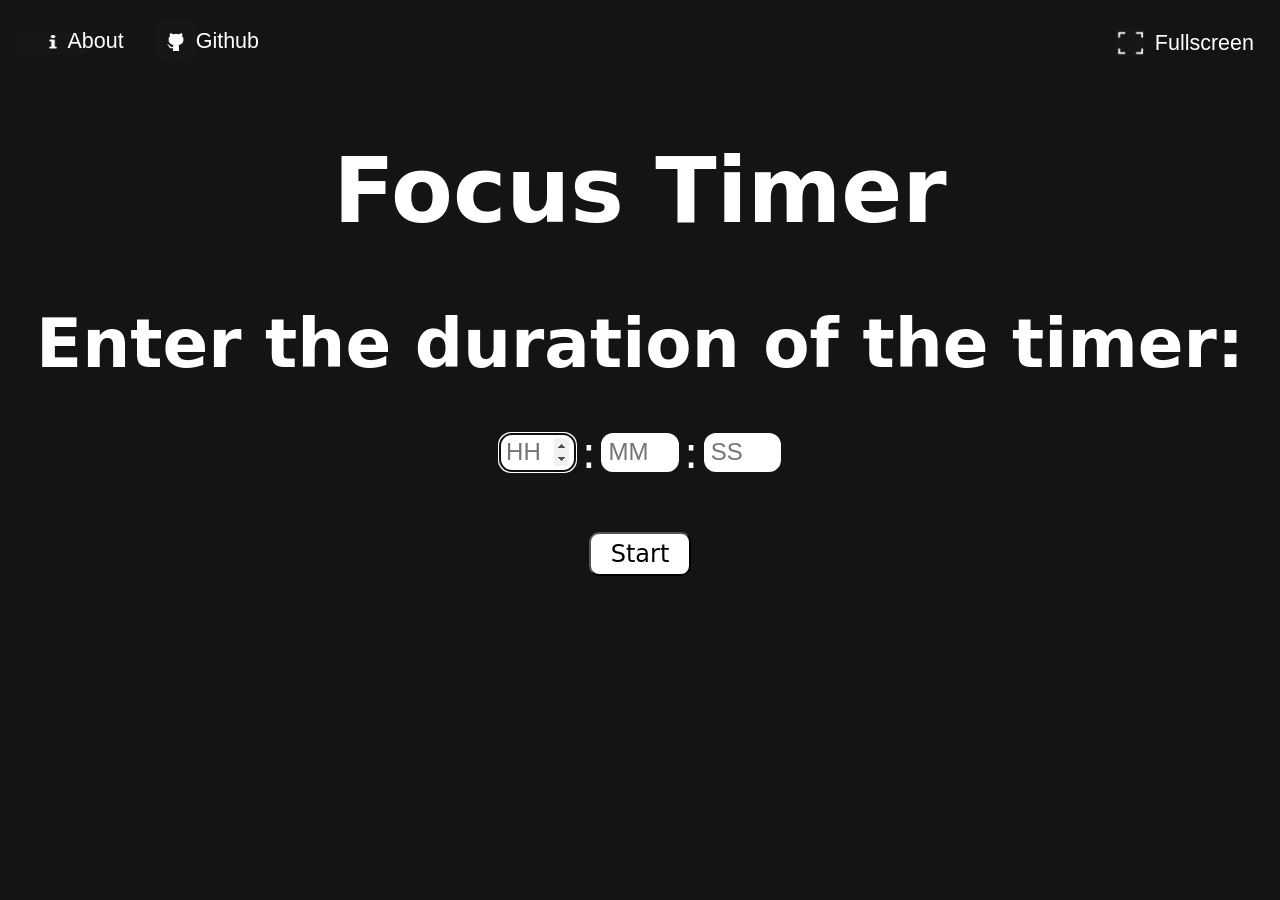
==== index.html @ 029ba248 "update paths for the file structure" ====
<!DOCTYPE html>
<html lang="en">

<head>
    <meta charset="UTF-8">
    <title>Focus Timer App</title>
    <link rel="stylesheet" href="WebTimer.css">
</head>

<body>

    <div class="top-bar">
        <a href="RedirectTimer.html" id="abt-btn">
            <button id="info-btn">
                <img src="images/info.png" id="about">
                About
            </button>
        </a>
        <a href="https://github.com/zeus495" id="git-link">
            <button id="git-btn">
                <img src="images/github.jpeg" id="github">
                Github
            </button>
        </a>


    </div>


    <h1>Focus Timer</h1>
    <h2>Enter the duration of the timer:</h2>
    <div class="flex-container">
        <input type="number" id="hrs" placeholder="HH">
        <span>:</span>
        <input type="number" id="mins" placeholder="MM">
        <span>:</span>
        <input type="number" id="sec" placeholder="SS">
    </div>

    <div id="ctn-screen">
        <div class="screen-btn" id="fullscreen-container">
            <button id="fullscreen-btn">
                <img src="images/fullscreen.png" id="screen">
                <span id="fullscreen-text">
                    Fullscreen
                </span>
            </button>
        </div>
        <button id="start">Start</button>
        <button id="pause">Pause</button>
        <button id="resume">Resume</button>
        <button id="reset">Reset</button>


        <h2 id="timer-display"></h2>
    </div>
    <script src="WebTimer.js"></script>

</body>

</html>
---- WebTimer.css ----
body {
    background-color: #141414;
    color: white;
    font-family: system-ui, -apple-system, BlinkMacSystemFont, 'Segoe UI', Roboto, Oxygen, Ubuntu, Cantarell, 'Open Sans', 'Helvetica Neue', sans-serif;
    text-align: center;
    font-size: 45px;
}

#start,
#pause,
#resume,
#reset {
    display: flex;
    justify-content: center;
    margin-top: 30px;
    padding: 6px 20px;
    font-size: 24px;
    border: 3px solid light grey;
    border-radius: 10px;
    background-color: white;
    font-family: system-ui, -apple-system, BlinkMacSystemFont, 'Segoe UI', Roboto, Oxygen, Ubuntu, Cantarell, 'Open Sans', 'Helvetica Neue', sans-serif;
}

#start:hover,
#pause:hover,
#resume:hover,
#reset:hover {
    box-shadow: 0 4px 6px -1px rgba(0, 0, 0, 0.1);
    transform: scale(1.1);
}

.flex-container {
    display: flex;
    justify-content: center;
    align-items: center;
    gap: 5px;
    height: 3vh;
    width: 100%;
}

#hrs, #mins, #sec {
    height: 100%;
    width: 5%;
    font-size: 24px;
    border: 5px solid white;
    border-radius: 12px;
    background-color: white;
}

#timer-display {
    font-size: 170px;
    color: white;
}

#info-btn, #git-btn, #fullscreen-btn {
    display: flex;
    justify-content: flex-start;
    align-items: flex-start;
    padding: 6px, 15px;
    font-size: 21.5px;
    background-color: transparent;
    color: white;
    border: 1px;
    border-color: #141414;
    margin-top: 10px;
}

#info-btn:hover {
    transform: scale(1.125);
}

#about {
    display: flex;
    background-color: white;
    width: 70px;
    height: 26px;
    margin-right: -20px;
    margin-left: -6.5px;
}

.top-bar {
    display: flex;
    justify-content: flex-start;
    gap: -35px;
    align-items: flex-start;
    padding: 10px;
    height: 50px;
}

#abt-btn, #git-link {
    text-decoration: none;
}

#git-btn:hover, #fullscreen-btn:hover {
    transform: scale(1.1)
}

#github {
    background-color: white;
    width: 100%;
    height: 40px;
    margin-left: 20px;
    margin-top: -8px;
}

.screen-btn {
    display: flex;
    height: 4vh;
    width: 1640px;
    justify-content: flex-end;
    align-items: flex-start;
}

#screen {
    background-color: white;
    width: 30px;
    height: 30px;
    margin-left: 20px;
    margin-top: -3px;
    margin-right: 10px;
}

#ctn-screen:fullscreen #fullscreen-btn {
    position: fixed;
    top: 20px;
    right: 20px;
}

#ctn-screen {
    position: relative;
}

#fullscreen-btn {
    position: fixed;
    top: 20px;
    right: 20px;
}
    
#ctn-screen:fullscreen #timer-display {
    font-size: 370px;
}
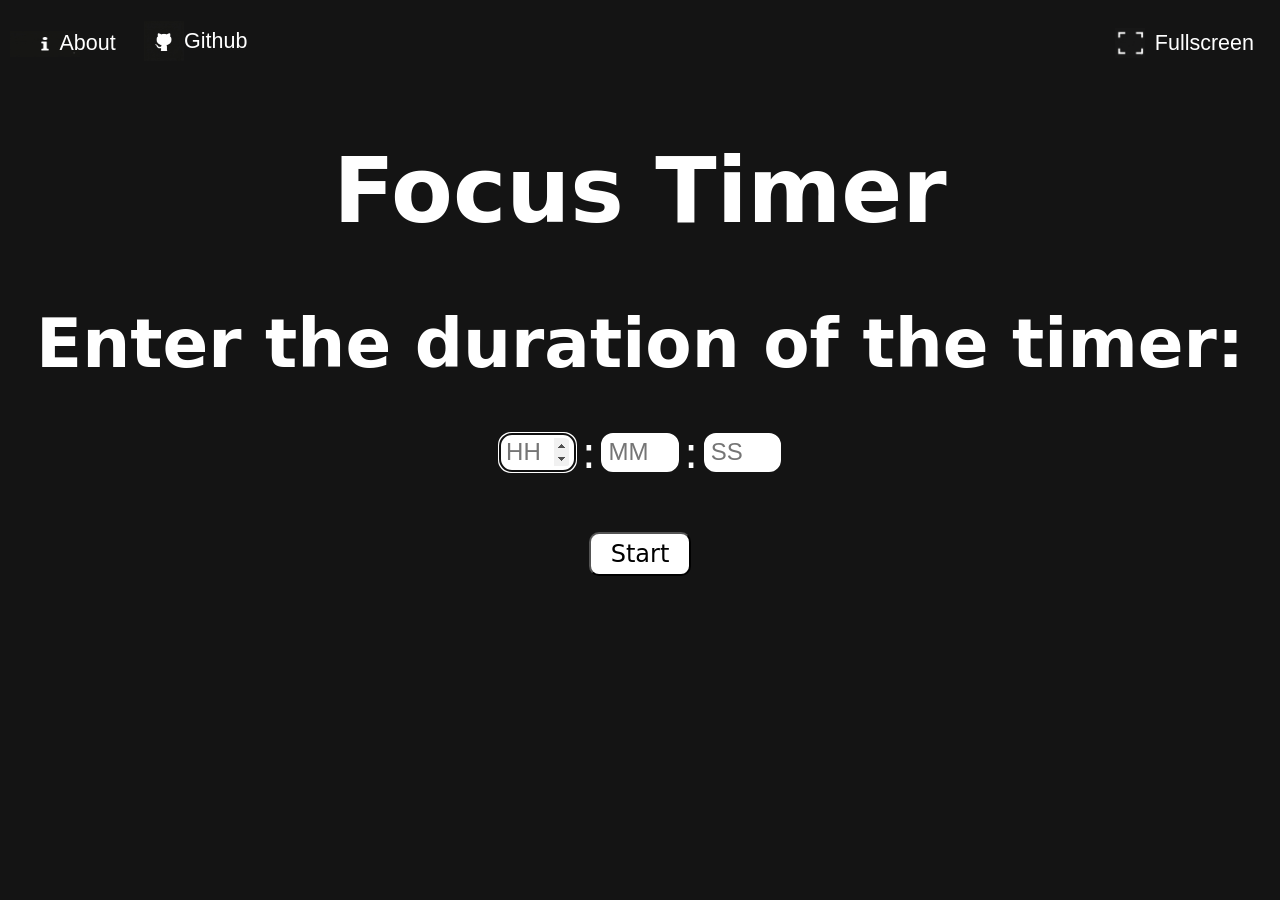
==== commit 1768fb88: "Update initial commit" ====
--- a/index.html
+++ b/index.html
@@ -9,7 +9,7 @@
 
 <body>
 
-    <div class="top-bar">
+    <div class="top-bar" id="top-ctn">
         <a href="RedirectTimer.html" id="abt-btn">
             <button id="info-btn">
                 <img src="images/info.png" id="about">
--- a/WebTimer.css
+++ b/WebTimer.css
@@ -38,7 +38,9 @@
     width: 100%;
 }
 
-#hrs, #mins, #sec {
+#hrs,
+#mins,
+#sec {
     height: 100%;
     width: 5%;
     font-size: 24px;
@@ -52,7 +54,9 @@
     color: white;
 }
 
-#info-btn, #git-btn, #fullscreen-btn {
+#info-btn,
+#git-btn,
+#fullscreen-btn {
     display: flex;
     justify-content: flex-start;
     align-items: flex-start;
@@ -63,6 +67,7 @@
     border: 1px;
     border-color: #141414;
     margin-top: 10px;
+    position: fixed;
 }
 
 #info-btn:hover {
@@ -87,11 +92,13 @@
     height: 50px;
 }
 
-#abt-btn, #git-link {
+#abt-btn,
+#git-link {
     text-decoration: none;
 }
 
-#git-btn:hover, #fullscreen-btn:hover {
+#git-btn:hover,
+#fullscreen-btn:hover {
     transform: scale(1.1)
 }
 
@@ -135,8 +142,21 @@
     top: 20px;
     right: 20px;
 }
-    
+
 #ctn-screen:fullscreen #timer-display {
-    font-size: 370px;
+    font-size: 350px;
 }
 
+#top-ctn {
+    position: relative;
+}
+
+#info-btn {
+    position: fixed;
+    top: 20px;
+    left: 10px;
+}
+
+#git-btn {
+    margin-left: 100px;
+}
